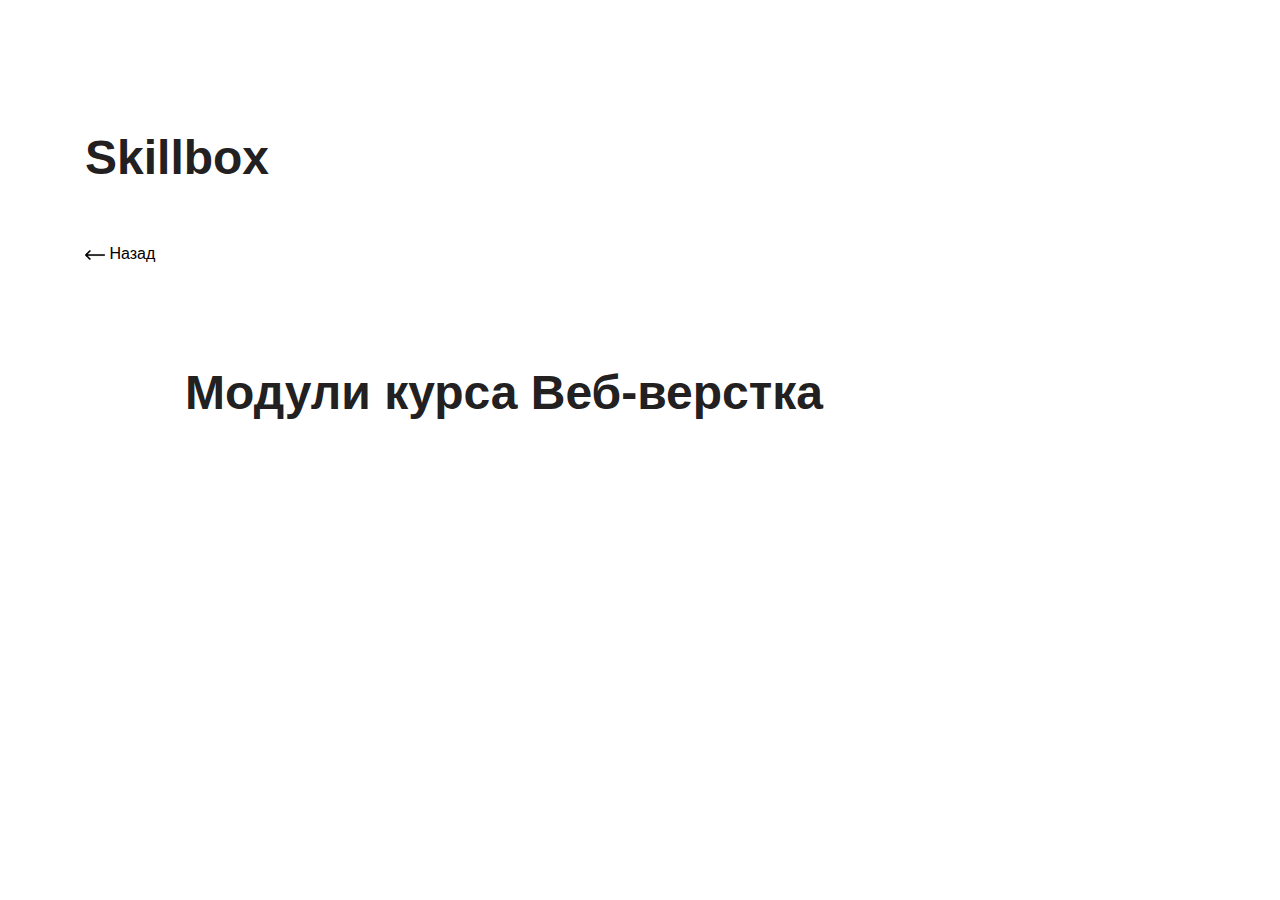
==== modules.html @ 2ec47e20 "200504-1" ====
<!DOCTYPE html>
<html lang="en">

<head>
	<meta charset="UTF-8">
	<meta name="viewport" content="width=device-width, initial-scale=1.0">
	<link rel="stylesheet" type="text/css" href="css/style_modules.css">
	<title>Mod_4_Modules</title>
</head>

<body>
	<div class="container">
		<h1 class="h1-1"><a target="_blank" href="https://skillbox.ru/">Skillbox</a></h1>
			<a target="_blank" href="program.html"><img src="img/return.png" width="20px"
					style="vertical-align:middle">&nbsp;Назад</a>
			<h1 class="h1-2">Модули курса Веб-верстка</h1>
	</div>
</body>

</html>
---- css/style_modules.css ----
@font-face {
	font-family: 'Graphik LCG';
	src: url('fonts/GraphikLCG-Medium.woff2') format('woff2'),
		url('fonts/GraphikLCG-Medium.woff') format('woff');
	font-display: swap;
	font-weight: 500;
	font-style: normal;
}

@font-face {
	font-family: 'Gilroy';
	src: url('fonts/Gilroy-Regular.woff2') format('woff2'),
		url('fonts/Gilroy-Regular.woff') format('woff');
	font-display: swap;
	font-weight: normal;
	font-style: normal;
}

@font-face {
	font-family: 'Gilroy';
	src: url('fonts/Gilroy-ExtraBold.woff2') format('woff2'),
		url('fonts/Gilroy-ExtraBold.woff') format('woff');
	font-display: swap;
	font-weight: 800;
	font-style: normal;
}

@font-face {
	font-family: 'Gilroy';
	src: url('fonts/Gilroy-Medium.woff2') format('woff2'),
		url('fonts/Gilroy-Medium.woff') format('woff');
	font-display: swap;
	font-weight: 500;
	font-style: normal;
}

* {
	margin: 0;
	padding: 0;
	box-sizing: border-box;
}

body {
	font-family: 'Gilroy', sans-serif;
}

a {
	color: inherit;
	text-decoration: none;
}
.main-content{
	background-color: #222020;
   height: 100vh;
   display: flex;
   flex-direction: column;
   justify-content: center;
   align-items: center;
}
.container {
	width: 1170px;
	margin: 0 auto;
   padding: 30px 30px;
}
h1{
	color: #222020;
	font-family: 'Graphik LCG', sans-serif;
	margin-top: 100px;
	margin-bottom: 60px;
	font-size: 48px;
}
.h1-2 {
	margin-top: 100px;
	padding-left: 100px;
	font-size: 48px;
	color: #222020;
}
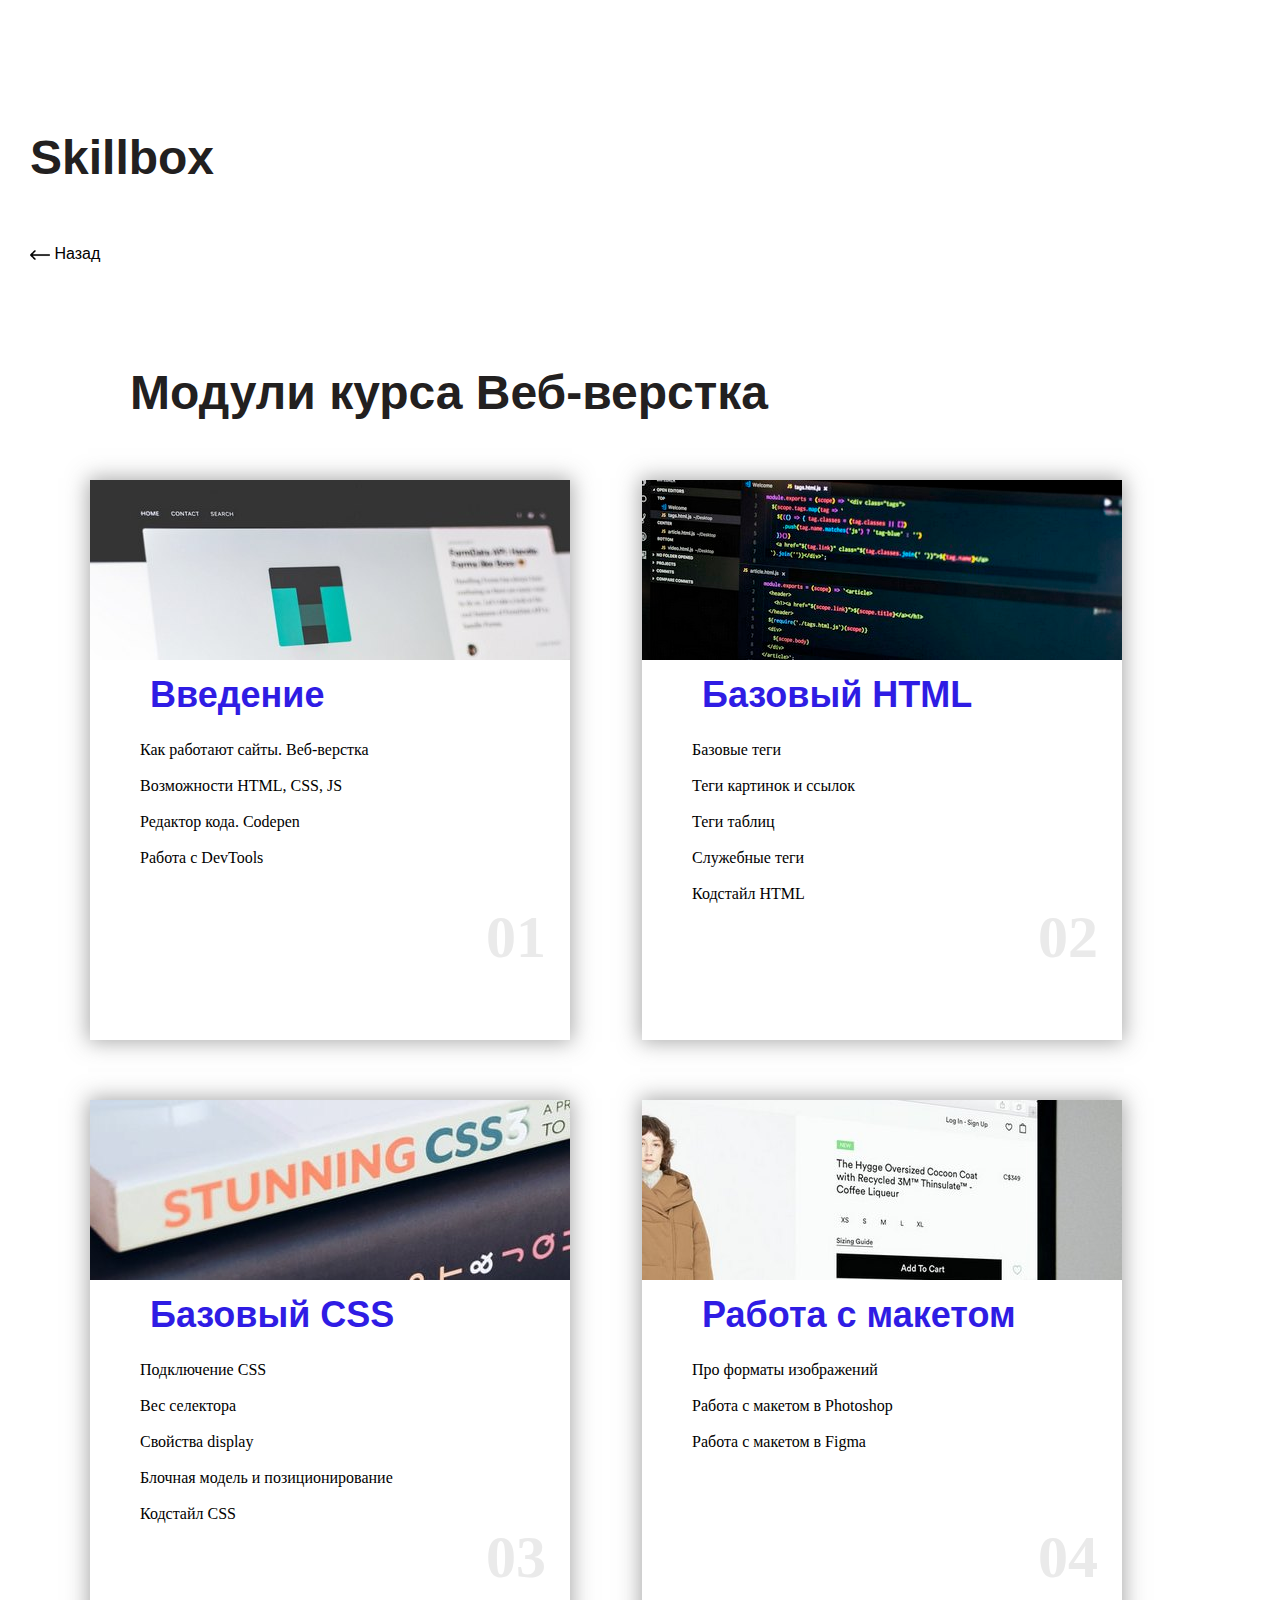
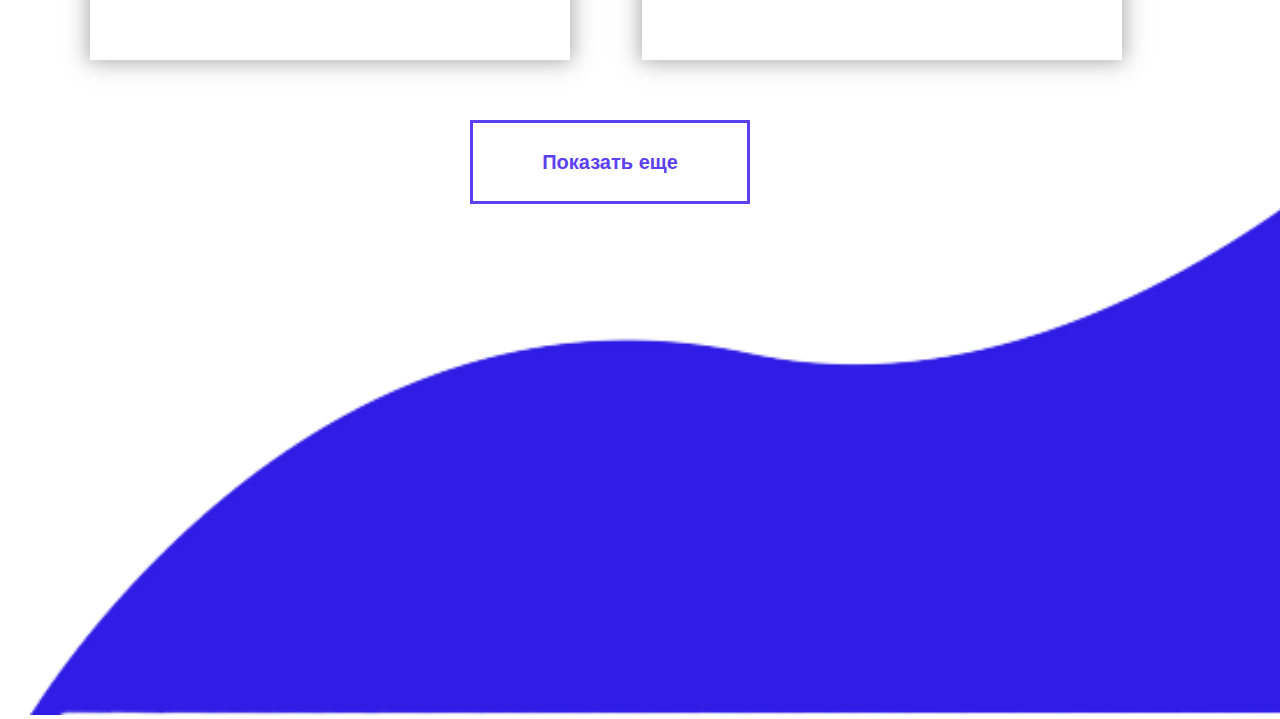
==== commit d67bbf47: "200504-2" ====
--- a/modules.html
+++ b/modules.html
@@ -14,7 +14,66 @@
 			<a target="_blank" href="program.html"><img src="img/return.png" width="20px"
 					style="vertical-align:middle">&nbsp;Назад</a>
 			<h1 class="h1-2">Модули курса Веб-верстка</h1>
+		<div class="container-1">
+			<div class="moduls-wrapper">
+				<div class="moduls">
+				   <img  src="img/modules_introduction_1.jpeg" alt="Введение">
+				   <h2>Введение</h2>
+				   <p>
+					        Как работают сайты. Веб-верстка
+					<br><br>Возможности HTML, CSS, JS
+					<br><br>Редактор кода. Codepen
+					<br><br>Работа с DevTools
+					<br><br><br> 
+				   </p>
+				   <p class="pages">01<p>
+				</div>
+				<div class="moduls">
+					<img src="img/modules_html_1.jpeg" alt="HTML">
+					<h2>Базовый HTML</h2>
+					<p>
+						Базовые теги
+						<br><br>Теги картинок и ссылок
+						<br><br>Теги таблиц
+						<br><br>Служебные теги
+						<br><br>Кодстайл HTML
+					</p>
+					<p class="pages">02<p>
+				</div>
+				<div class="moduls">
+					<img src="img/modules_css_1.jpeg" alt="CSS">
+					<h2>Базовый CSS</h2>
+					<p>
+						Подключение CSS
+						<br><br>Вес селектора
+						<br><br>Свойства display
+						<br><br>Блочная модель и позиционирование
+						<br><br>Кодстайл CSS
+					</p>
+					<p class="pages">03<p>
+				</div>
+				<div class="moduls">
+				   <img src="img/modules_layout_1.jpeg" alt="Работа с макетом">
+				   <h2>Работа с макетом</h2>
+				   <p>
+					Про форматы изображений
+					<br><br>Работа с макетом в Photoshop
+					<br><br>Работа с макетом в Figma
+					<br><br><br><br><br>
+				   </p>
+				   <p class="pages">04<p>
+				</div>
+				<div class="button">
+				   <a class="button2" href="#">Показать еще</a>
+				</div>
+			</div>
+		</div>	
+	      <div class="figure">
+		     <img src="img/modules_Figure.png" width="1600px" alt="Нижняя картинка">
+	      </div>
+	
 	</div>
+	
 </body>
 
 </html>--- a/css/style_modules.css
+++ b/css/style_modules.css
@@ -57,9 +57,13 @@
    align-items: center;
 }
 .container {
-	width: 1170px;
+	width: 1925px;
 	margin: 0 auto;
    padding: 30px 30px;
+}
+.container-1 {
+	padding-left: 60px;
+	margin-bottom: -10px;
 }
 h1{
 	color: #222020;
@@ -74,3 +78,54 @@
 	font-size: 48px;
 	color: #222020;
 }
+.moduls-wrapper {
+	display: flex;
+	align-items: flex-start;
+	justify-content: space-between;
+	flex-wrap: wrap;
+	width: 1050px;
+}
+	.moduls {
+	flex: 1 1 480px;
+	min-width: 480px;
+	max-width: 480px;
+	height: 560px;
+	margin-bottom: 60px;
+	margin-right: 18px;
+	box-shadow: 0 0 20px 2px rgba(83,83,83,0.5);	
+}
+h2 {
+	margin-top: 10px;
+	padding-left: 60px;
+	padding-bottom: 25px;
+	font-size: 36px;
+	color: #2f1ce4;
+}
+p {
+	margin-left: 50px;
+	font-family: 'Gilroy';
+}
+.pages {
+	padding-left: 346px;
+	font-size: 60px;
+	font-weight: bold;
+	color:#eaeaea;
+}
+.button {
+	width: 280px;
+	height: 84px;
+	text-align: center;
+	padding-top: 28px;
+	margin-left: 380px;
+   border: 3px solid;
+	border-color: #5b41f0;
+}
+.button2 {
+	color: #5b41f0;
+	font-size: 20px;
+	font-weight: bold;
+}
+.figure {
+	position: absolute; 
+	margin-top: -320px;
+}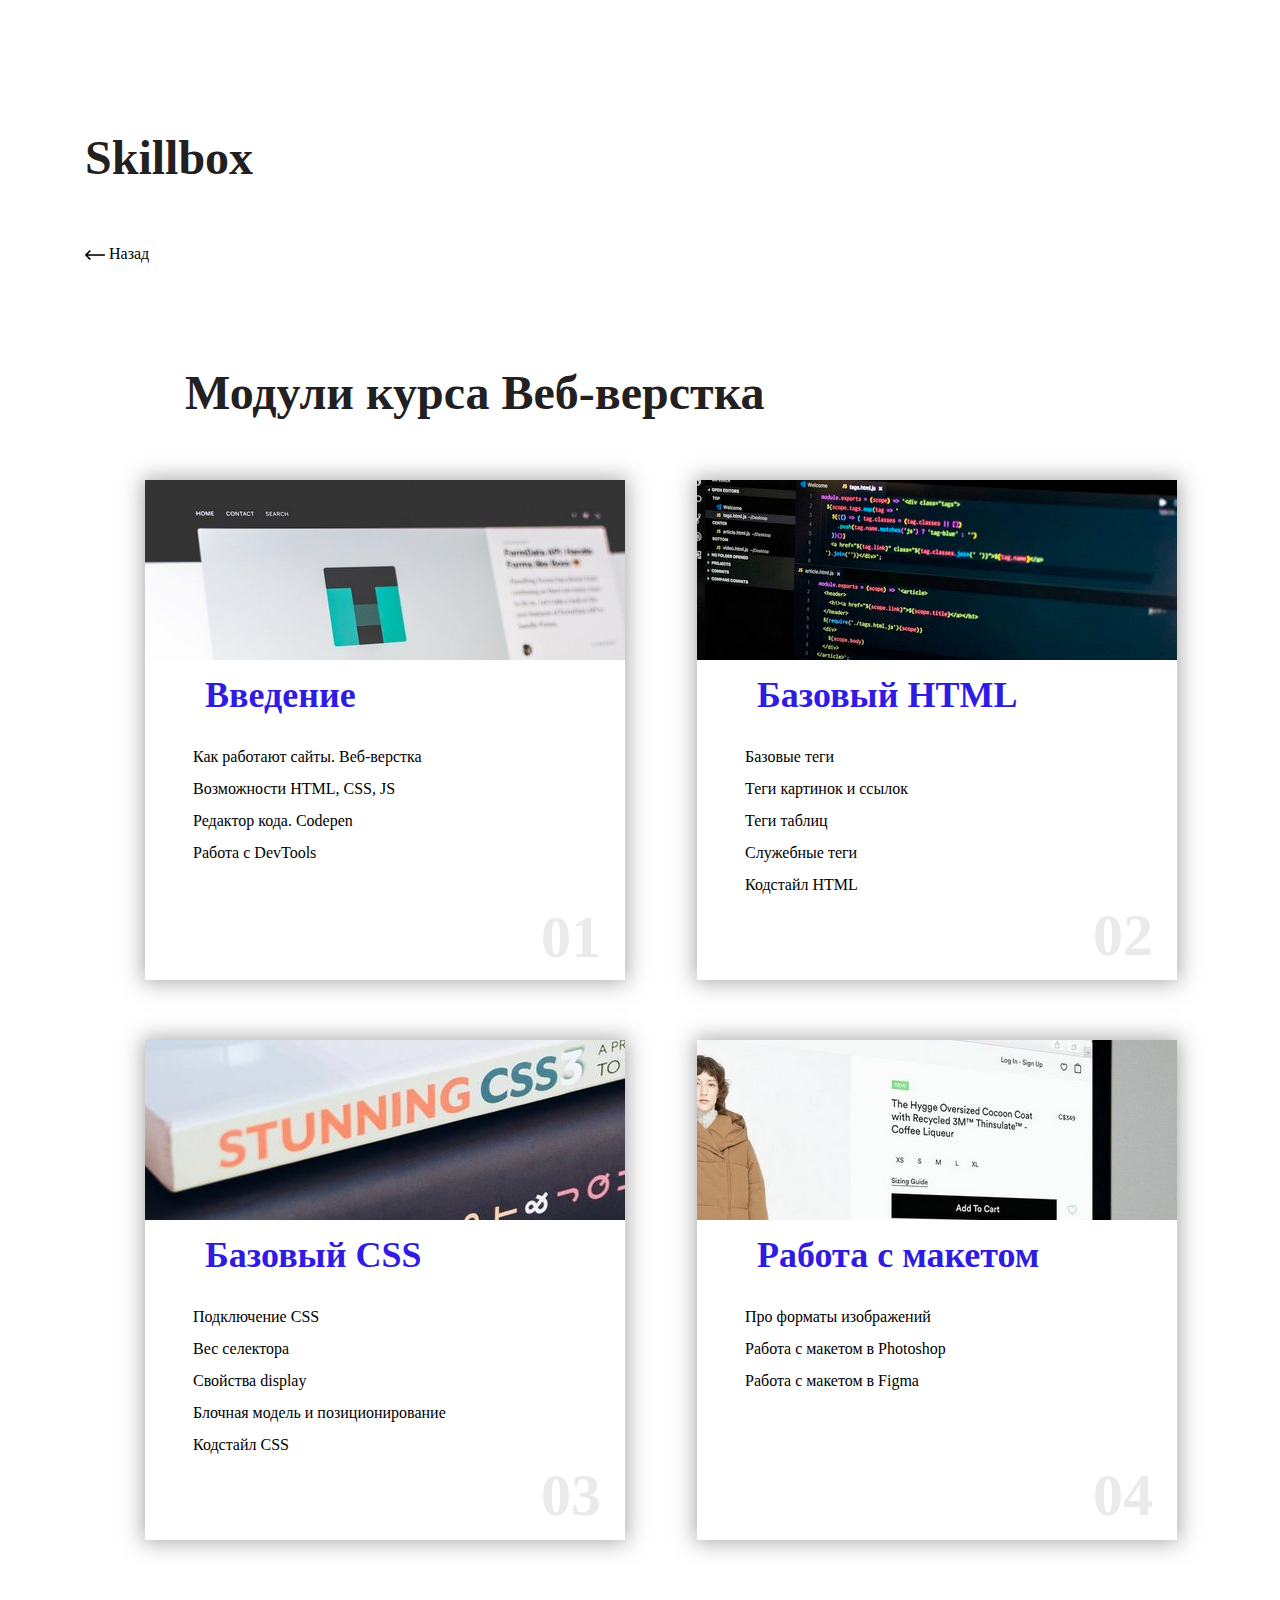
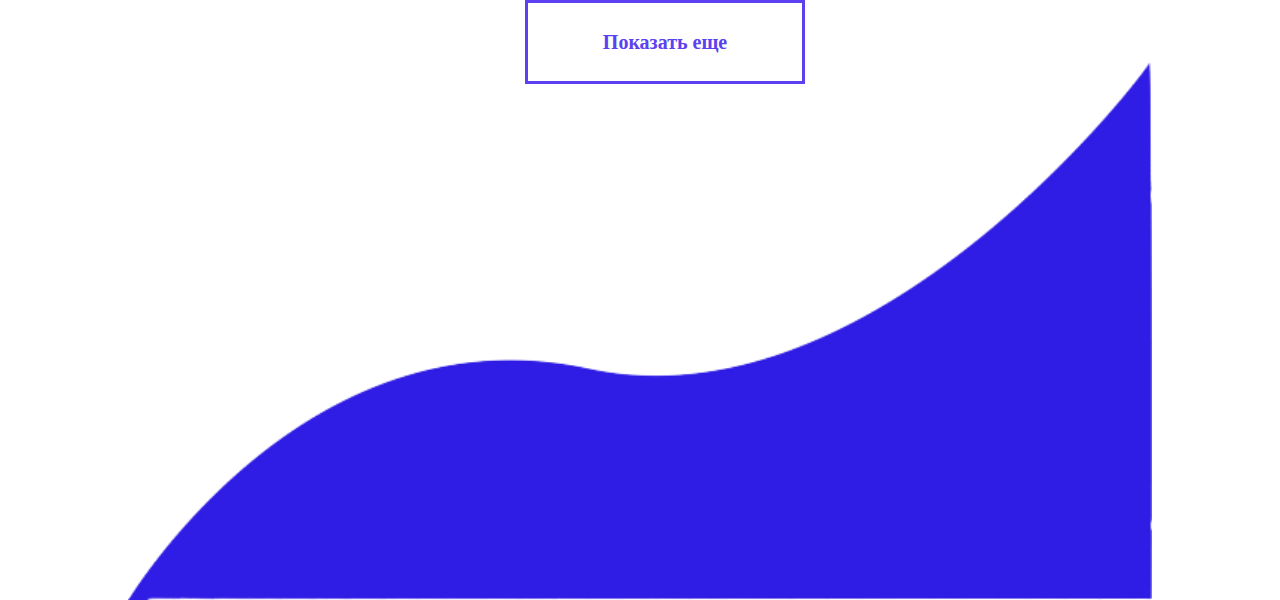
==== commit 19bebad2: "200506" ====
--- a/modules.html
+++ b/modules.html
@@ -10,70 +10,65 @@
 
 <body>
 	<div class="container">
-		<h1 class="h1-1"><a target="_blank" href="https://skillbox.ru/">Skillbox</a></h1>
-			<a target="_blank" href="program.html"><img src="img/return.png" width="20px"
-					style="vertical-align:middle">&nbsp;Назад</a>
-			<h1 class="h1-2">Модули курса Веб-верстка</h1>
+		<h1 class="headline-skillbox"><a target="_blank" href="https://skillbox.ru/">Skillbox</a></h1>
+		<a target="_blank" href="program.html"><img src="img/return.png" width="20" style="vertical-align:middle"
+				alt="Стрелка">&nbsp;Назад</a>
+		<h1 class="headline-web">Модули курса Веб-верстка</h1>
 		<div class="container-1">
-			<div class="moduls-wrapper">
-				<div class="moduls">
-				   <img  src="img/modules_introduction_1.jpeg" alt="Введение">
-				   <h2>Введение</h2>
-				   <p>
-					        Как работают сайты. Веб-верстка
-					<br><br>Возможности HTML, CSS, JS
-					<br><br>Редактор кода. Codepen
-					<br><br>Работа с DevTools
-					<br><br><br> 
-				   </p>
-				   <p class="pages">01<p>
+			<div class="modules-wrapper">
+				<div class="modules">
+					<img src="img/modules_introduction_1.jpeg" alt="Введение">
+					<h2>Введение</h2>
+					<ul>
+						<li>Как работают сайты. Веб-верстка</li>
+						<li>Возможности HTML, CSS, JS</li>
+						<li>Редактор кода. Codepen</li>
+						<li>Работа с DevTools</li>
+					</ul>
+					<p class="number-modules-01">01</p>
 				</div>
-				<div class="moduls">
+				<div class="modules">
 					<img src="img/modules_html_1.jpeg" alt="HTML">
 					<h2>Базовый HTML</h2>
-					<p>
-						Базовые теги
-						<br><br>Теги картинок и ссылок
-						<br><br>Теги таблиц
-						<br><br>Служебные теги
-						<br><br>Кодстайл HTML
-					</p>
-					<p class="pages">02<p>
+					<ul>
+						<li>Базовые теги</li>
+						<li>Теги картинок и ссылок</li>
+						<li>Теги таблиц</li>
+						<li>Служебные теги</li>
+						<li>Кодстайл HTML</li>
+					</ul>
+					<p class="number-modules">02</p>
 				</div>
-				<div class="moduls">
+				<div class="modules">
 					<img src="img/modules_css_1.jpeg" alt="CSS">
 					<h2>Базовый CSS</h2>
-					<p>
-						Подключение CSS
-						<br><br>Вес селектора
-						<br><br>Свойства display
-						<br><br>Блочная модель и позиционирование
-						<br><br>Кодстайл CSS
-					</p>
-					<p class="pages">03<p>
+					<ul>
+						<li>Подключение CSS</li>
+						<li>Вес селектора</li>
+						<li>Свойства display</li>
+						<li>Блочная модель и позиционирование</li>
+						<li>Кодстайл CSS</li>
+					</ul>
+					<p class="number-modules">03</p>
 				</div>
-				<div class="moduls">
-				   <img src="img/modules_layout_1.jpeg" alt="Работа с макетом">
-				   <h2>Работа с макетом</h2>
-				   <p>
-					Про форматы изображений
-					<br><br>Работа с макетом в Photoshop
-					<br><br>Работа с макетом в Figma
-					<br><br><br><br><br>
-				   </p>
-				   <p class="pages">04<p>
+				<div class="modules">
+					<img src="img/modules_layout_1.jpeg" alt="Работа с макетом">
+					<h2>Работа с макетом</h2>
+					<ul>
+						<li>Про форматы изображений</li>
+						<li>Работа с макетом в Photoshop</li>
+						<li>Работа с макетом в Figma</li>
+					</ul>
+					<p class="number-modules-04">04</p>
 				</div>
 				<div class="button">
-				   <a class="button2" href="#">Показать еще</a>
+					<a class="button2" href="#">Показать еще</a>
 				</div>
 			</div>
-		</div>	
-	      <div class="figure">
-		     <img src="img/modules_Figure.png" width="1600px" alt="Нижняя картинка">
-	      </div>
-	
+		</div>
+
 	</div>
-	
+
 </body>
 
 </html>--- a/css/style_modules.css
+++ b/css/style_modules.css
@@ -1,65 +1,29 @@
-@font-face {
-	font-family: 'Graphik LCG';
-	src: url('fonts/GraphikLCG-Medium.woff2') format('woff2'),
-		url('fonts/GraphikLCG-Medium.woff') format('woff');
-	font-display: swap;
-	font-weight: 500;
-	font-style: normal;
-}
-
-@font-face {
-	font-family: 'Gilroy';
-	src: url('fonts/Gilroy-Regular.woff2') format('woff2'),
-		url('fonts/Gilroy-Regular.woff') format('woff');
-	font-display: swap;
-	font-weight: normal;
-	font-style: normal;
-}
-
-@font-face {
-	font-family: 'Gilroy';
-	src: url('fonts/Gilroy-ExtraBold.woff2') format('woff2'),
-		url('fonts/Gilroy-ExtraBold.woff') format('woff');
-	font-display: swap;
-	font-weight: 800;
-	font-style: normal;
-}
-
-@font-face {
-	font-family: 'Gilroy';
-	src: url('fonts/Gilroy-Medium.woff2') format('woff2'),
-		url('fonts/Gilroy-Medium.woff') format('woff');
-	font-display: swap;
-	font-weight: 500;
-	font-style: normal;
-}
-
 * {
 	margin: 0;
 	padding: 0;
 	box-sizing: border-box;
 }
-
 body {
-	font-family: 'Gilroy', sans-serif;
+	background-image: url(../img/modules_Figure.png);
+	background-repeat: no-repeat;
+	background-position: 50% 100%;
+	background-size: 80%;
 }
-
 a {
 	color: inherit;
 	text-decoration: none;
 }
-.main-content{
-	background-color: #222020;
-   height: 100vh;
-   display: flex;
-   flex-direction: column;
-   justify-content: center;
-   align-items: center;
-}
 .container {
-	width: 1925px;
+	width: 1170px;
+	height: 2200px;
 	margin: 0 auto;
    padding: 30px 30px;
+}
+ul, li {
+	list-style-type: none;
+	line-height: 2em;
+	margin-left: 24px;
+	font-family: 'Gilroy';
 }
 .container-1 {
 	padding-left: 60px;
@@ -67,29 +31,33 @@
 }
 h1{
 	color: #222020;
-	font-family: 'Graphik LCG', sans-serif;
 	margin-top: 100px;
 	margin-bottom: 60px;
 	font-size: 48px;
 }
-.h1-2 {
+.headline-skillbox {
+	margin-top: 100px;
+	font-size: 48px;
+	color: #222020;
+}
+.headline-web {
 	margin-top: 100px;
 	padding-left: 100px;
 	font-size: 48px;
 	color: #222020;
 }
-.moduls-wrapper {
+.modules-wrapper {
 	display: flex;
 	align-items: flex-start;
 	justify-content: space-between;
 	flex-wrap: wrap;
 	width: 1050px;
 }
-	.moduls {
+.modules {
 	flex: 1 1 480px;
 	min-width: 480px;
 	max-width: 480px;
-	height: 560px;
+	height: 500px;
 	margin-bottom: 60px;
 	margin-right: 18px;
 	box-shadow: 0 0 20px 2px rgba(83,83,83,0.5);	
@@ -105,7 +73,21 @@
 	margin-left: 50px;
 	font-family: 'Gilroy';
 }
-.pages {
+.number-modules {
+	padding-left: 346px;
+	font-size: 60px;
+	font-weight: bold;
+	color:#eaeaea;
+}
+.number-modules-01 {
+	padding-top: 34px;
+	padding-left: 346px;
+	font-size: 60px;
+	font-weight: bold;
+	color:#eaeaea;
+}
+.number-modules-04 {
+	padding-top: 64px;
 	padding-left: 346px;
 	font-size: 60px;
 	font-weight: bold;
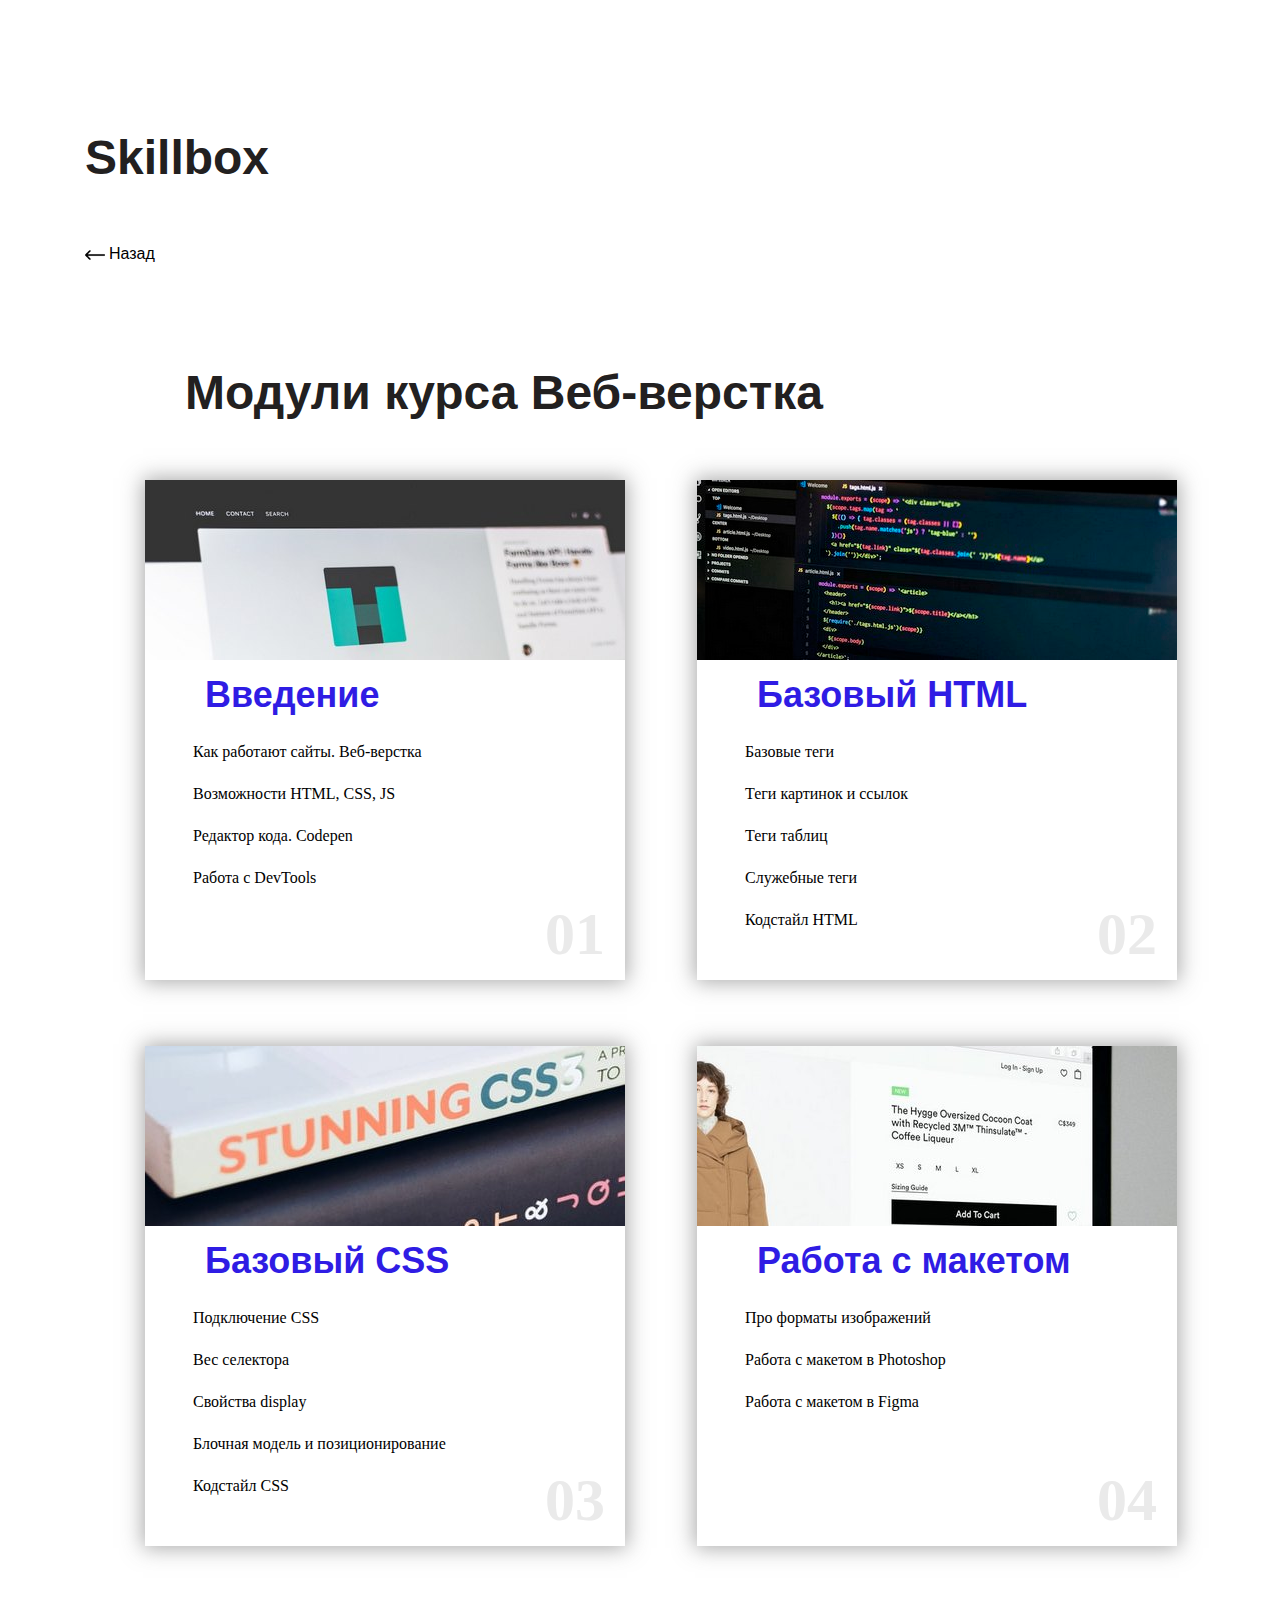
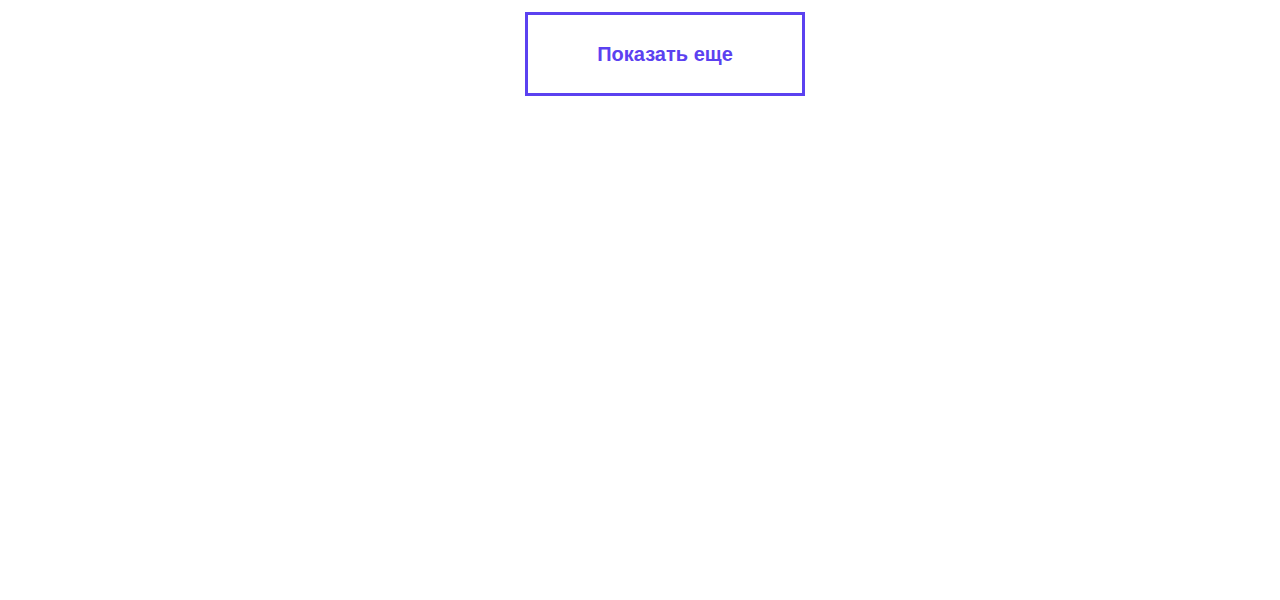
==== commit 7f7ca141: "200515" ====
--- a/modules.html
+++ b/modules.html
@@ -11,25 +11,28 @@
 <body>
 	<div class="container">
 		<h1 class="headline-skillbox"><a target="_blank" href="https://skillbox.ru/">Skillbox</a></h1>
-		<a target="_blank" href="program.html"><img src="img/return.png" width="20" style="vertical-align:middle"
-				alt="Стрелка">&nbsp;Назад</a>
-		<h1 class="headline-web">Модули курса Веб-верстка</h1>
+		<div class="box-arrow">
+			<a target="_blank" href="program.html" class="link-arrow">&nbsp Назад</a>
+		</div>
+		<h2 class="headline-web">Модули курса Веб-верстка</h2>
 		<div class="container-1">
 			<div class="modules-wrapper">
 				<div class="modules">
 					<img src="img/modules_introduction_1.jpeg" alt="Введение">
-					<h2>Введение</h2>
+					<h3>Введение</h3>
+					<p class="number-modules">01</p>
 					<ul>
 						<li>Как работают сайты. Веб-верстка</li>
 						<li>Возможности HTML, CSS, JS</li>
 						<li>Редактор кода. Codepen</li>
 						<li>Работа с DevTools</li>
 					</ul>
-					<p class="number-modules-01">01</p>
+
 				</div>
 				<div class="modules">
 					<img src="img/modules_html_1.jpeg" alt="HTML">
-					<h2>Базовый HTML</h2>
+					<h3>Базовый HTML</h3>
+					<p class="number-modules">02</p>
 					<ul>
 						<li>Базовые теги</li>
 						<li>Теги картинок и ссылок</li>
@@ -37,11 +40,12 @@
 						<li>Служебные теги</li>
 						<li>Кодстайл HTML</li>
 					</ul>
-					<p class="number-modules">02</p>
+
 				</div>
 				<div class="modules">
 					<img src="img/modules_css_1.jpeg" alt="CSS">
-					<h2>Базовый CSS</h2>
+					<h3>Базовый CSS</h3>
+					<p class="number-modules">03</p>
 					<ul>
 						<li>Подключение CSS</li>
 						<li>Вес селектора</li>
@@ -49,17 +53,18 @@
 						<li>Блочная модель и позиционирование</li>
 						<li>Кодстайл CSS</li>
 					</ul>
-					<p class="number-modules">03</p>
+
 				</div>
 				<div class="modules">
 					<img src="img/modules_layout_1.jpeg" alt="Работа с макетом">
-					<h2>Работа с макетом</h2>
+					<h3>Работа с макетом</h3>
+					<p class="number-modules">04</p>
 					<ul>
 						<li>Про форматы изображений</li>
 						<li>Работа с макетом в Photoshop</li>
 						<li>Работа с макетом в Figma</li>
 					</ul>
-					<p class="number-modules-04">04</p>
+
 				</div>
 				<div class="button">
 					<a class="button2" href="#">Показать еще</a>
--- a/css/style_modules.css
+++ b/css/style_modules.css
@@ -1,51 +1,117 @@
+@font-face {
+	font-family: 'Graphik LCG';
+	src: url('fonts/GraphikLCG-Medium.woff2') format('woff2'),
+		url('fonts/GraphikLCG-Medium.woff') format('woff');
+	font-display: swap;
+	font-weight: 500;
+	font-style: normal;
+}
+
+@font-face {
+	font-family: 'Gilroy';
+	src: url('fonts/Gilroy-Regular.woff2') format('woff2'),
+		url('fonts/Gilroy-Regular.woff') format('woff');
+	font-display: swap;
+	font-weight: normal;
+	font-style: normal;
+}
+
+@font-face {
+	font-family: 'Gilroy';
+	src: url('fonts/Gilroy-ExtraBold.woff2') format('woff2'),
+		url('fonts/Gilroy-ExtraBold.woff') format('woff');
+	font-display: swap;
+	font-weight: 800;
+	font-style: normal;
+}
+
+@font-face {
+	font-family: 'Gilroy';
+	src: url('fonts/Gilroy-Medium.woff2') format('woff2'),
+		url('fonts/Gilroy-Medium.woff') format('woff');
+	font-display: swap;
+	font-weight: 500;
+	font-style: normal;
+}
+
 * {
 	margin: 0;
 	padding: 0;
 	box-sizing: border-box;
 }
+
 body {
-	background-image: url(../img/modules_Figure.png);
+	font-family: 'Gilroy', sans-serif;
+	background-image: url('../img/modules_Figure_Old_1.svg');
 	background-repeat: no-repeat;
-	background-position: 50% 100%;
-	background-size: 80%;
+	background-position: 0% 120%;
+	background-size: 100%;
 }
+
 a {
 	color: inherit;
 	text-decoration: none;
 }
+
+.box-arrow {
+	width: 100px;
+	height: 20px;
+	background-image: url("../img/return.png");
+	background-size: 20px 20px;
+	background-position: top left;
+	background-repeat: no-repeat;
+	position: relative;
+}
+
+.link-arrow {
+	position: absolute;
+	padding-left: 15px;
+	top: 0;
+	bottom: 0;
+	width: 100%;
+}
+
 .container {
 	width: 1170px;
 	height: 2200px;
 	margin: 0 auto;
    padding: 30px 30px;
 }
-ul, li {
+
+ul,li {
+	padding-top: 10px;
 	list-style-type: none;
 	line-height: 2em;
 	margin-left: 24px;
 	font-family: 'Gilroy';
 }
+
 .container-1 {
 	padding-left: 60px;
 	margin-bottom: -10px;
 }
+
 h1{
 	color: #222020;
 	margin-top: 100px;
 	margin-bottom: 60px;
 	font-size: 48px;
 }
+
 .headline-skillbox {
 	margin-top: 100px;
 	font-size: 48px;
 	color: #222020;
 }
+
 .headline-web {
 	margin-top: 100px;
+	margin-bottom: 60px;
 	padding-left: 100px;
 	font-size: 48px;
 	color: #222020;
 }
+
 .modules-wrapper {
 	display: flex;
 	align-items: flex-start;
@@ -53,46 +119,35 @@
 	flex-wrap: wrap;
 	width: 1050px;
 }
+
 .modules {
+	position: relative;
 	flex: 1 1 480px;
 	min-width: 480px;
 	max-width: 480px;
 	height: 500px;
-	margin-bottom: 60px;
+	margin-bottom: 66px;
 	margin-right: 18px;
 	box-shadow: 0 0 20px 2px rgba(83,83,83,0.5);	
 }
-h2 {
-	margin-top: 10px;
+
+h3 {
+	padding-top: 10px;
 	padding-left: 60px;
-	padding-bottom: 25px;
 	font-size: 36px;
 	color: #2f1ce4;
 }
-p {
-	margin-left: 50px;
+
+.number-modules {
 	font-family: 'Gilroy';
-}
-.number-modules {
-	padding-left: 346px;
+	position: absolute;
+	top: 420px;
+	left: 400px;
 	font-size: 60px;
 	font-weight: bold;
 	color:#eaeaea;
 }
-.number-modules-01 {
-	padding-top: 34px;
-	padding-left: 346px;
-	font-size: 60px;
-	font-weight: bold;
-	color:#eaeaea;
-}
-.number-modules-04 {
-	padding-top: 64px;
-	padding-left: 346px;
-	font-size: 60px;
-	font-weight: bold;
-	color:#eaeaea;
-}
+
 .button {
 	width: 280px;
 	height: 84px;
@@ -102,12 +157,9 @@
    border: 3px solid;
 	border-color: #5b41f0;
 }
+
 .button2 {
 	color: #5b41f0;
 	font-size: 20px;
 	font-weight: bold;
-}
-.figure {
-	position: absolute; 
-	margin-top: -320px;
 }